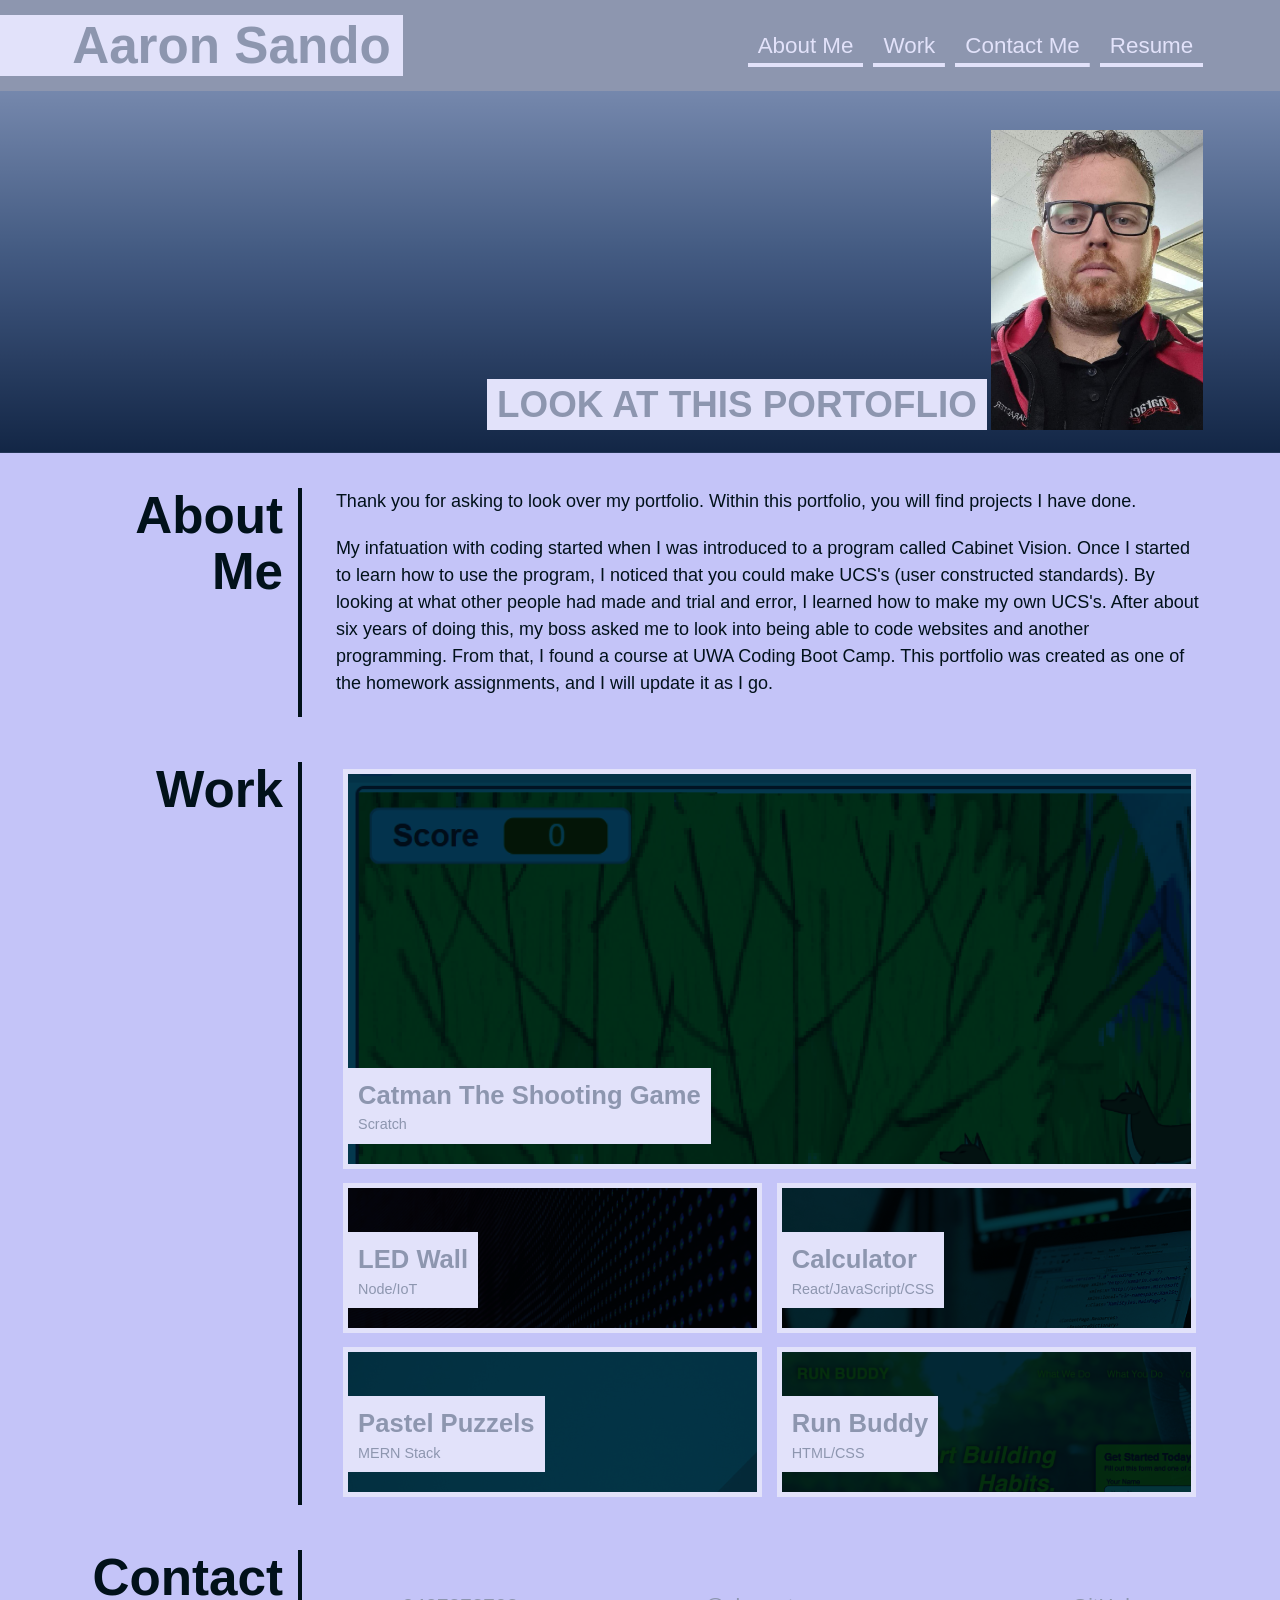
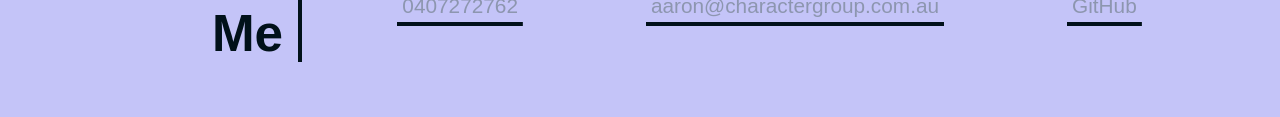
==== index.html @ e188dd53 "first upload" ====
<!DOCTYPE html>
<html lang="en">

<head>
  <meta charset="UTF-8">
  <meta name="viewport" content="width=device-width, initial-scale=1.0">
  <meta http-equiv="X-UA-Compatible" content="ie=edge">
  <title>Aaron Sando // portfolio</title>
<link rel="stylesheet" href="./assets/css/style.css" />
</head>

<body>
  <!-- main logo / nav -->
  <header>
    <h1>Aaron Sando</h1>
    <nav>
      <a href="#about">About Me</a>
      <a href="#work">Work</a>
      <a href="#contact">Contact Me</a>
      <!-- Link this to your resume! -->
      <a href="#">Resume</a>
    </nav>
  </header>

  <!-- hero banner -->
  <section class="hero-banner">
    <div>
      <h2>LOOK AT THIS PORTOFLIO</h2>
      <img src="./assets/images/studentAvatar.jpg" alt="recent photo">      
    </div>
  </section>

  <main class="page-wrapper">
    <!-- about me -->
    <section class="page-section" id="about">
      <h2>About Me</h2>
      <div>
        <p>
          Thank you for asking to look over my portfolio.
          Within this portfolio, you will find projects I have done.
        </p>
        <p> 
          My infatuation with coding started when I was introduced to a program called Cabinet Vision.
          Once I started to learn how to use the program, I noticed that you could make UCS's (user constructed standards).
          By looking at what other people had made and trial and error, I learned how to make my own UCS's.
          After about six years of doing this, my boss asked me to look into being able to code websites and another programming.
          From that, I found a course at UWA Coding Boot Camp.
          This portfolio was created as one of the homework assignments, and I will update it as I go.
        </p>
      </div>
    </section>

    <!-- portfolio container -->
    <section class="page-section" id="work">
      <h2>Work</h2>
      <div class="flex-container">

        <a href="https://scratch.mit.edu/projects/542691120/fullscreen/" class="flex-item surf-report">
          <div>
            <h3>Catman The Shooting Game</h3>
            <span>Scratch</span>
          </div>
        </a>
        
        <a href="#" class="flex-item led-wall">
          <div>
            <h3>LED Wall</h3>
            <span>Node/IoT</span>
          </div>
        </a>
        <a href="#" class="flex-item react-calc">
          <div>
            <h3>Calculator</h3>
            <span>React/JavaScript/CSS</span>
          </div>
        </a>

        <a href="#" class="flex-item pastel-puzzles">
          <div>
            <h3>Pastel Puzzels</h3>
            <span>MERN Stack</span>
          </div>
        </a>

    
        <a href="#" class="flex-item run-buddy">
          <div>
            <h3>Run Buddy</h3>
            <span>HTML/CSS</span>
          </div>
        </a>

      </div>
    </section>

    <!-- contact -->
    <section class="page-section contact" id="contact">
      <h2>Contact Me</h2>
      <div>
        <address>
          <a href="tel:+610407272762">0407272762</a>
          <a href="mailto:aaron@charactergroup.com.au">aaron@charactergroup.com.au</a>
          <a href="#">GitHub</a>
        </address>
      </div>
    </section>
  </main>
</body>

</html>
---- assets/css/style.css ----
* {
  box-sizing: border-box;
}

/* brand color palette */
:root {
  --primary: rgb(1, 17, 26);
  --secondary: rgb(226, 226, 250);
  --tertiary: rgb(141, 150, 175);
  --dark: rgb(8, 8, 10);
  --light: rgb(196, 196, 248);
}

body {
  margin: 0;
  padding: 0;
  font-family: 'Trebuchet MS', 'Lucida Sans Unicode', 'Lucida Grande', 'Lucida Sans', Arial, sans-serif;
  color: var(--primary);
  background-color: var(--light);
  line-height: 1.5;
}

h1,
h2,
h3,
h4,
h5,
h6 {
  margin: 0;
}

p {
  margin: 0;
}

header {
  padding: 15px 6% 15px 0;
  display: flex;
  flex-direction: row;
  justify-content: space-between;
  flex-wrap: wrap;
  align-items: center;
  background-color: var(--tertiary);
  box-shadow: 0 5px 35px rgba(146, 204, 206, 0.4);
}

header h1 {
  color: var(--tertiary);
  background-color: var(--secondary);
  padding: 5px 1% 5px 6%;
  margin: 0;
  font-size: 4vw;
  line-height: 1;
}

nav {
  display: flex;
  flex-direction: row;
  flex-wrap: wrap;
}

nav a {
  text-decoration: none;
  padding: 5px 10px;
  color: var(--secondary);
  margin-right: 10px;
  background-image: linear-gradient(270deg, var(--secondary) 0%, var(--secondary) 100%);
  background-repeat: no-repeat;
  background-size: 100% 0.2em;
  background-position: bottom;
  transition: all 0.25s ease-in;
  font-size: 1.4rem;
}

nav a:hover {
  background-size: 100% 100%;
  color: var(--primary);
}

nav a:last-child {
  margin-right: 0;
}

main {
  margin-top: 20px;
  margin-bottom: 45px;
}

.hero-banner {
  background: rgb(68, 88, 120);
  background-image: url("../images/02-hero-bg.jpg"), linear-gradient(180deg, var(--secondary) 0%, var(--primary) 100%);
  background-size: cover;
  background-position: center;
  background-blend-mode: soft-light;
  min-height: 30vh;
  color: var(--light);
  padding: 2% 6%;
  display: flex;
  justify-content: flex-end;
  align-items: flex-end;
  text-align: right;
}

.hero-banner img{
  height: 300px;
  position: relative;
  top: 13px;
}

.hero-banner div {
  flex: 0 0 90%;
}

.hero-banner h2 {
  background-color: var(--secondary);
  color: var(--tertiary);
  margin: 0;
  padding: 5px 10px;
  font-size: 2.3rem;
  line-height: 1.2;
  display: inline;
}

.page-wrapper {
  max-width: 88%;
  margin-left: auto;
  margin-right: auto;
}

.page-section {
  margin: 25px 0;
  padding: 10px 0;
  display: flex;
  flex-direction: row;
  flex-wrap: wrap;
  align-items: stretch;
  justify-content: space-between;
}

.page-section > h2 {
  flex: 0 0 20%;
  text-align: right;
  padding-right: 15px;
  border-right: 4px solid var(--primary);
  font-size: 4vw;
  line-height: 1.1;
}

.page-section > div {
  flex: 0 0 77%;
}

.page-section p {
  margin-bottom: 20px;
  font-size: 18px;
}

.flex-container {
  display: flex;
  flex-wrap: wrap;
  justify-content: center;
}

.flex-item {
  border: 5px solid var(--secondary);
  background-color: var(--primary);
  color: var(--tertiary);
  min-height: 150px;
  max-height: 150px;
  flex-basis: calc(50% - 1em);
  display: flex;
  align-items: flex-end;
  padding: 0 0 20px 0;
  margin: 0.5em;
  text-decoration: none;
  background-blend-mode: soft-light;
  background-size: 150%;
  transition: all 0.5s;
  font-size: 0.9rem;
}

/* feature first portfolio item */
.flex-item:first-child {
    min-height: 400px;
    flex-basis: 100%;
}

.flex-item:hover {
  background-color: rgba(0, 0, 0, 0.3);
}

.flex-item div {
  background-color: var(--secondary);
  padding: 8px 10px;
}

.flex-item h3 {
  font-size: 1.6rem;
}

.contact address {
  display: flex;
  flex-wrap: wrap;
  justify-content: space-around;
  align-items: center;
  height: 100%;
}

.contact address a {
  color: var(--tertiary);
  padding: 5px;
  text-decoration: none;
  font-size: 1.3rem;
  font-style: normal;
  background-image: linear-gradient(270deg, var(--primary) 0%, var(--primary) 100%);
  background-repeat: no-repeat;
  background-size: 100% 0.2em;
  background-position: bottom;
  transition: all 0.25s ease-in;
  margin: 0 0.2rem 0.1rem;
  display: inline-block;
}

.contact address a:hover {
  background-size: 100% 88%;
  color: var(--secondary);
}

/* portfolio project images */
.run-buddy {
  background-image: url("../images/02-run-buddy.jpg");
}

.led-wall {
  background-image: url("../images/02-portfolio-1.jpg");
}

.react-calc {
  background-image: url("../images/02-portfolio-2.jpg");
}

.pastel-puzzles {
  background-image: url("../images/02-portfolio-3.jpg");
}

.surf-report {
  background-image: url("../images/Catman.PNG");
}

/* end portfolio project images */

@media screen and (max-width: 980px) {
  header {
    padding: 0 0 10px 0;
    justify-content: center;
    text-align: center;
  }

  header h1 {
    width: 100%;
    padding: 5px;
    margin-bottom: 10px;
    font-size: 10vw;
  }

  header nav {
    justify-content: center;
  }

  .page-section > h2,
  .page-section > div {
    flex: 0 0 100%;
  }

  .page-section > h2 {
    border-right: none;
    border-bottom: 4px solid var(--primary);
    margin-bottom: 20px;
    padding-bottom: 10px;
    text-align: left;
    font-size: 7vw;
  }
}

@media screen and (max-width: 768px) {
  .flex-item,
  .flex-item:first-child {
    flex-basis: 100%;
  }

  .flex-item:first-child {
    min-height: 150px;
  }

  .hero-banner {
    justify-content: center;
    text-align: center;
  }

  .contact address {
    flex-direction: column;
    align-items: flex-start;
  }
}
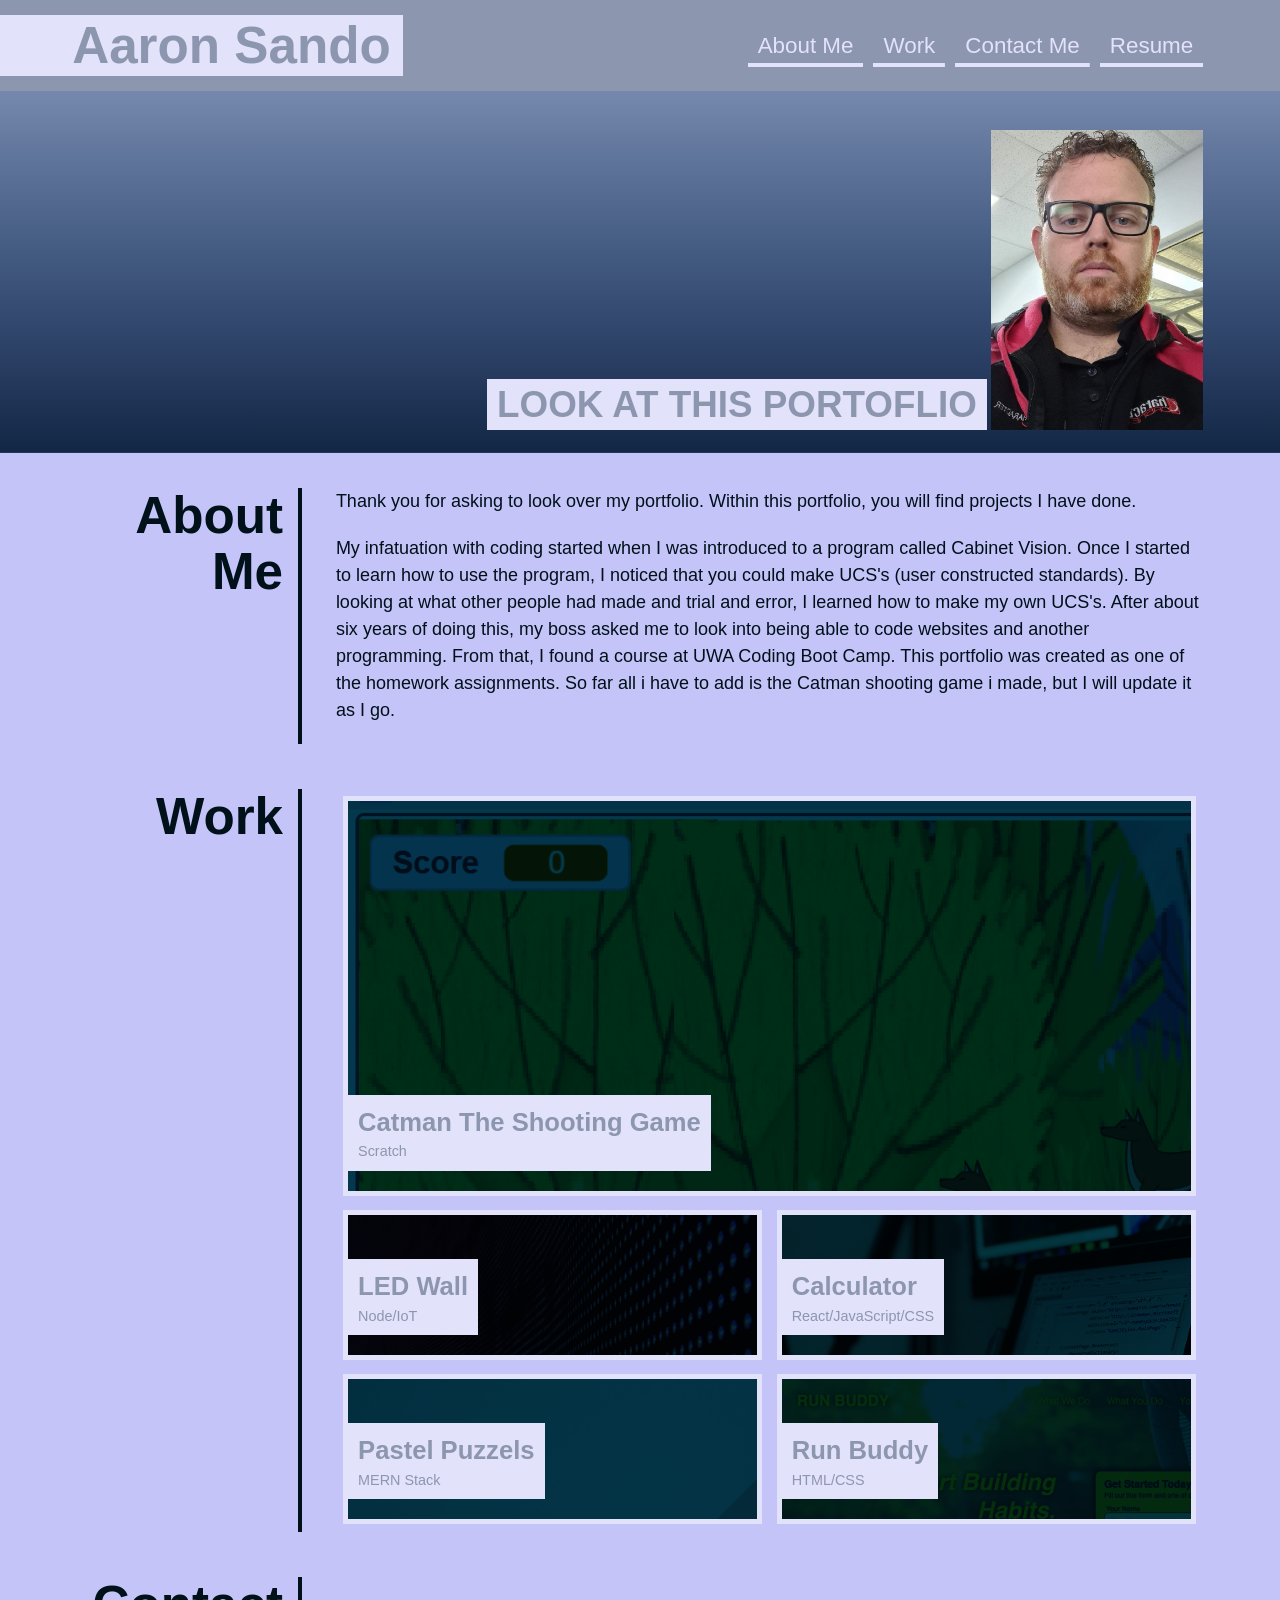
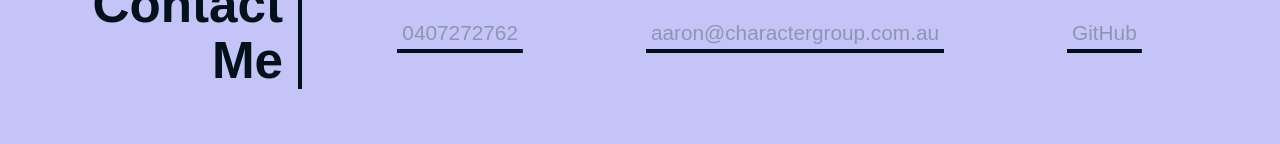
==== commit 2c522962: "quick change to about me info" ====
--- a/index.html
+++ b/index.html
@@ -45,7 +45,8 @@
           By looking at what other people had made and trial and error, I learned how to make my own UCS's.
           After about six years of doing this, my boss asked me to look into being able to code websites and another programming.
           From that, I found a course at UWA Coding Boot Camp.
-          This portfolio was created as one of the homework assignments, and I will update it as I go.
+          This portfolio was created as one of the homework assignments.
+          So far all i have to add is the Catman shooting game i made, but I will update it as I go.
         </p>
       </div>
     </section>
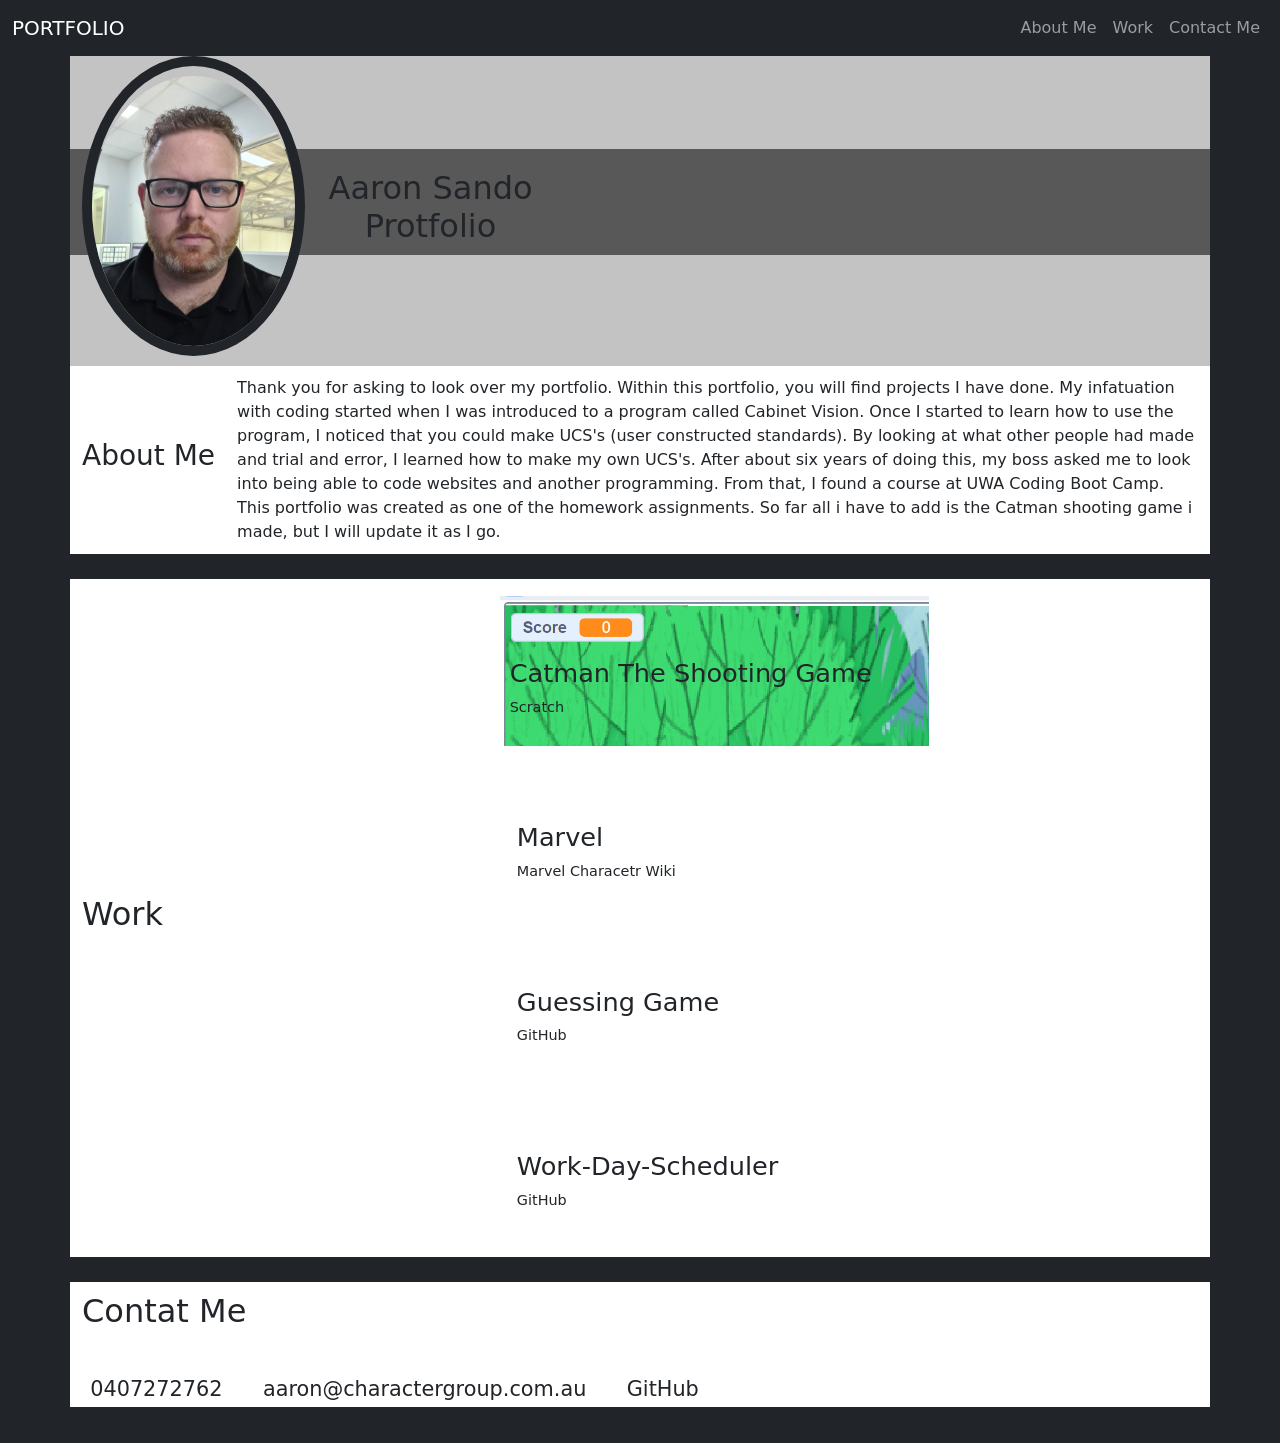
==== commit 930abffc: "put neew page" ====
--- a/index.html
+++ b/index.html
@@ -1,111 +1,160 @@
 <!DOCTYPE html>
 <html lang="en">
+  <head>
+    <!-- Required meta tags -->
+    <meta charset="UTF-8">
+    <meta http-equiv="X-UA-Compatible" content="IE=edge">
+    <meta name="viewport" content="width=device-width, initial-scale=1.0">
+    <!-- bootstrap CSS -->
+    <link href="https://cdn.jsdelivr.net/npm/bootstrap@5.1.3/dist/css/bootstrap.min.css" 
+    rel="stylesheet" 
+    integrity="sha384-1BmE4kWBq78iYhFldvKuhfTAU6auU8tT94WrHftjDbrCEXSU1oBoqyl2QvZ6jIW3" 
+    crossorigin="anonymous">
+    <!-- User CSS -->
+    <link rel="stylesheet" href="./style/Style.css" />
+    <!-- <link rel="stylesheet" href="https://maxcdn.bootstrapcdn.com/bootstrap/3.3.7/css/bootstrap.min.css" integrity="sha384-BVYiiSIFeK1dGmJRAkycuHAHRg32OmUcww7on3RYdg4Va+PmSTsz/K68vbdEjh4u" crossorigin="anonymous"> -->
+    <title>Document</title>
+  </head>
+  <body>
+    <!-- NarBar -->
+    <nav class="navbar navbar-expand-md navbar-dark bg-dark">
+      <div class="container-fluid">
+          <a class="navbar-brand">PORTFOLIO</a>
+          <button class="navbar-toggler ms-auto" type="button" data-bs-toggle="collapse" data-bs-target="#collapseNavbar">
+            <span class="navbar-toggler-icon"></span>
+          </button>
+          <div class="navbar-collapse collapse" id="collapseNavbar">
+            <ul class="navbar-nav ms-auto">
+              <li class="nav-item">
+                <a class="nav-link" href="#about">About Me</a>
+              </li>
+              <li class="nav-item">
+                <a class="nav-link" href="#work">Work</a>
+              </li>
+              <li class="nav-item">
+                <a class="nav-link" href="#contact">Contact Me</a>
+              </li>              
+            </ul>
+          </div>
+      </div>
+    </nav>
+    <!-- Main Body -->
+    <div class="container">
 
-<head>
-  <meta charset="UTF-8">
-  <meta name="viewport" content="width=device-width, initial-scale=1.0">
-  <meta http-equiv="X-UA-Compatible" content="ie=edge">
-  <title>Aaron Sando // portfolio</title>
-<link rel="stylesheet" href="./assets/css/style.css" />
-</head>
+      <div class="row background-title">
+        <div class="col-auto me-auto">
+          <img id="studentAvatar" src="./images/studentAvatar.jpg" alt="recent photo">  
+        </div>
+        <div class="col" id="profolioTitle">
+          <div>
+            <h2>
+              Aaron Sando
+              <br>
+              Protfolio
+            </h2> 
+          </div>
+        </div>
+      </div>
 
-<body>
-  <!-- main logo / nav -->
-  <header>
-    <h1>Aaron Sando</h1>
-    <nav>
-      <a href="#about">About Me</a>
-      <a href="#work">Work</a>
-      <a href="#contact">Contact Me</a>
-      <!-- Link this to your resume! -->
-      <a href="#">Resume</a>
-    </nav>
-  </header>
+      <div class="row">
+        <h3 class="col-auto me-auto nav-bar-options" id="about">About Me</h3>
+        <div class="col text">
+        Thank you for asking to look over my portfolio. Within this portfolio, you will find projects I have done.
+        My infatuation with coding started when I was introduced to a program called Cabinet Vision. Once I started to learn how to use the program, 
+        I noticed that you could make UCS's (user constructed standards). By looking at what other people had made and trial and error, I learned how to make my own UCS's. 
+        After about six years of doing this, my boss asked me to look into being able to code websites and another programming. From that, I found a course at UWA Coding Boot Camp. 
+        This portfolio was created as one of the homework assignments. So far all i have to add is the Catman shooting game i made, but I will update it as I go.
+        </div>  
+      </div>
 
-  <!-- hero banner -->
-  <section class="hero-banner">
-    <div>
-      <h2>LOOK AT THIS PORTOFLIO</h2>
-      <img src="./assets/images/studentAvatar.jpg" alt="recent photo">      
     </div>
-  </section>
 
-  <main class="page-wrapper">
-    <!-- about me -->
-    <section class="page-section" id="about">
-      <h2>About Me</h2>
-      <div>
-        <p>
-          Thank you for asking to look over my portfolio.
-          Within this portfolio, you will find projects I have done.
-        </p>
-        <p> 
-          My infatuation with coding started when I was introduced to a program called Cabinet Vision.
-          Once I started to learn how to use the program, I noticed that you could make UCS's (user constructed standards).
-          By looking at what other people had made and trial and error, I learned how to make my own UCS's.
-          After about six years of doing this, my boss asked me to look into being able to code websites and another programming.
-          From that, I found a course at UWA Coding Boot Camp.
-          This portfolio was created as one of the homework assignments.
-          So far all i have to add is the Catman shooting game i made, but I will update it as I go.
-        </p>
+    <div class="container">    
+      <!-- portfolio container -->
+      <div class="container page-section">
+        <div class="row">      
+
+          <div class="col-sm-6 col-xs-12 nav-bar-options">
+            <div id="work">
+              <h2>Work</h2>
+            </div>                                  
+          </div>
+
+          <div class="col-sm-6 col-xs-12">
+            <!-- add projects -->
+            <div class="row flex-container">    
+              <a href="https://scratch.mit.edu/projects/542691120/fullscreen/" class="flex-item cat-game">
+                <div>
+                  <h3>Catman The Shooting Game</h3>
+                  <span>Scratch</span>
+                </div>
+              </a>
+            </div>            
+            <div class="row"> 
+              <a href="https://sandoman19.github.io/Marvel_Character_Wiki/" class="flex-item marvel-wiki">
+                <div>
+                  <h3>Marvel</h3>
+                  <span>Marvel Characetr Wiki</span>
+                </div>
+              </a>
+            </div>
+            <div class="row"> 
+              <a href="https://sandoman19.github.io/guessing_game/" class="flex-item guessing-game">
+                <div>
+                  <h3>Guessing Game</h3>
+                  <span>GitHub</span>
+                </div>
+              </a>
+            </div>              
+            <div class="row"> 
+              <a href="https://sandoman19.github.io/WorkDayScheduler/" class="flex-item Work-Day-Scheduler">
+                <div>
+                  <h3>Work-Day-Scheduler</h3>
+                  <span>GitHub</span>
+                </div>
+              </a>
+            </div> 
+
+          </div> 
+
+        </div>
       </div>
-    </section>
+    </div>
 
-    <!-- portfolio container -->
-    <section class="page-section" id="work">
-      <h2>Work</h2>
-      <div class="flex-container">
+    <div class="container">
+      <div class="container page-section contact">
+        <div class="row">  
+        <div class="col-auto me-auto">
+          <div id="contact">
+            <h2>Contat Me</h2>
+          </div>
+          <address class="row">
+            <div class="col"> 
+              <a href="tel:+610407272762">0407272762</a>
+            </div>
+            <div class="col">
+              <a href="mailto:aaron@charactergroup.com.au">aaron@charactergroup.com.au</a>
+            </div>
+            <div class="col"> 
+              <a href="https://github.com/Sandoman19?tab=repositories">GitHub</a>
+            </div>
+          </address>                                  
+        </div>         
+        </div>    
+      </div>
+    </div>
 
-        <a href="https://scratch.mit.edu/projects/542691120/fullscreen/" class="flex-item surf-report">
-          <div>
-            <h3>Catman The Shooting Game</h3>
-            <span>Scratch</span>
-          </div>
-        </a>
-        
-        <a href="#" class="flex-item led-wall">
-          <div>
-            <h3>LED Wall</h3>
-            <span>Node/IoT</span>
-          </div>
-        </a>
-        <a href="#" class="flex-item react-calc">
-          <div>
-            <h3>Calculator</h3>
-            <span>React/JavaScript/CSS</span>
-          </div>
-        </a>
+    <!-- bootstrap Script -->
+    <script src="https://cdn.jsdelivr.net/npm/@popperjs/core@2.10.2/dist/umd/popper.min.js" 
+      integrity="sha384-7+zCNj/IqJ95wo16oMtfsKbZ9ccEh31eOz1HGyDuCQ6wgnyJNSYdrPa03rtR1zdB" 
+      crossorigin="anonymous">
+    </script>
+    <script src="https://cdn.jsdelivr.net/npm/bootstrap@5.1.3/dist/js/bootstrap.min.js" 
+      integrity="sha384-QJHtvGhmr9XOIpI6YVutG+2QOK9T+ZnN4kzFN1RtK3zEFEIsxhlmWl5/YESvpZ13" 
+      crossorigin="anonymous">
+    </script>
+    <!-- User Script -->
 
-        <a href="#" class="flex-item pastel-puzzles">
-          <div>
-            <h3>Pastel Puzzels</h3>
-            <span>MERN Stack</span>
-          </div>
-        </a>
-
-    
-        <a href="#" class="flex-item run-buddy">
-          <div>
-            <h3>Run Buddy</h3>
-            <span>HTML/CSS</span>
-          </div>
-        </a>
-
-      </div>
-    </section>
-
-    <!-- contact -->
-    <section class="page-section contact" id="contact">
-      <h2>Contact Me</h2>
-      <div>
-        <address>
-          <a href="tel:+610407272762">0407272762</a>
-          <a href="mailto:aaron@charactergroup.com.au">aaron@charactergroup.com.au</a>
-          <a href="#">GitHub</a>
-        </address>
-      </div>
-    </section>
-  </main>
-</body>
+  </body>
 
 </html>
--- a/style/Style.css
+++ b/style/Style.css
@@ -0,0 +1,177 @@
+body {
+  background-color: #212529;
+}
+
+.background-title {
+  background-image: url("../images/background-titile.jpg");
+  background-position:center;
+  height:310px;
+}
+
+.container {
+  background-color: white;
+}
+
+#studentAvatar {
+  border: 10px solid, #212529;
+  border-radius: 50%;
+  height: 300px;
+  padding-top: 10px;
+}
+
+.text {
+  padding: 10px;
+}
+
+.page-section {
+  margin: 25px 0;
+  padding: 10px 0;
+  display: flex;
+  flex-direction: row;
+  flex-wrap: wrap;
+  align-items: stretch;
+  justify-content: space-between;
+}
+
+.page-section > h2 {
+  flex: 0 0 20%;
+  text-align: right;
+  padding-right: 15px;
+  border-right: 4px solid var(--primary);
+  font-size: 4vw;
+  line-height: 1.1;
+}
+
+.page-section > div {
+  flex: 0 0 77%;
+}
+
+.page-section p {
+  margin-bottom: 20px;
+  font-size: 18px;
+}
+
+.nav-bar-options{
+  display: flex;
+  align-items: center;
+  text-align: center;
+}
+
+#profolioTitle{
+  display: flex;
+  align-items: center;
+  text-align: center;
+}
+
+.flex-container {
+  display: flex;
+  flex-wrap: wrap;
+  justify-content: center;
+}
+
+.flex-item {
+  border: 5px solid var(--secondary);
+  /* background-color: rgb(132, 89, 182); var(--primary); */
+  color: var(--tertiary);
+  min-height: 150px;
+  max-height: 150px;
+  flex-basis: calc(50% - 1em);
+  display: flex;
+  align-items: flex-end;
+  padding: 0 0 20px 0;
+  margin: 0.5em;
+  text-decoration: none;
+  background-blend-mode: soft-light;
+  background-size: 150%;
+  transition: all 0.5s;
+  font-size: 0.9rem;
+}
+
+/* feature first portfolio item */
+.flex-item:first-child {
+    min-height: 150px;
+    flex-basis: 100%;
+}
+
+.flex-item:hover {
+  background-color: rgba(0, 0, 0, 0.3);
+}
+
+.flex-item div {
+  background-color: var(--secondary);
+  padding: 8px 10px;
+}
+
+.flex-item h3 {
+  font-size: 1.6rem;
+}
+
+.marvel-wiki {
+  background-image: url("../images/marvel-wiki.jpg");
+  background-repeat: no-repeat;
+}
+
+.guessing-game {
+  background-image: url("../images/guessing-game.jpg");
+  background-repeat: no-repeat;
+}
+
+.Work-Day-Scheduler {
+  background-image: url("../images/Work-Day-Scheduler.jpg");
+  background-repeat: no-repeat;
+}
+
+.cat-game {
+  background-image: url("../images/Catman.PNG");
+  background-repeat: no-repeat;
+}
+
+.contact address {
+  display: flex;
+  flex-wrap: wrap;
+  justify-content: space-around;
+  align-items: center;
+  height: 100%;
+}
+
+.contact address a {
+  color: var(--tertiary);
+  padding: 5px;
+  text-decoration: none;
+  font-size: 1.3rem;
+  font-style: normal;
+  background-image: linear-gradient(270deg, var(--primary) 0%, var(--primary) 100%);
+  background-repeat: no-repeat;
+  background-size: 100% 0.2em;
+  background-position: bottom;
+  transition: all 0.25s ease-in;
+  margin: 0 0.2rem 0.1rem;
+  display: inline-block;
+}
+
+.contact address a:hover {
+  background-size: 100% 88%;
+  color: var(--secondary);
+}
+
+@media (min-width: 768px) {
+  .navbar-brand.abs
+  {
+    position: absolute;
+    width: auto;
+    left: 50%;
+    transform: translateX(-50%);
+    text-align: center;
+  }
+
+  .flex-item,
+  .flex-item:first-child 
+  {
+    flex-basis: 100%;
+  }
+
+  .flex-item:first-child 
+  {
+    min-height: 150px;
+  }
+}
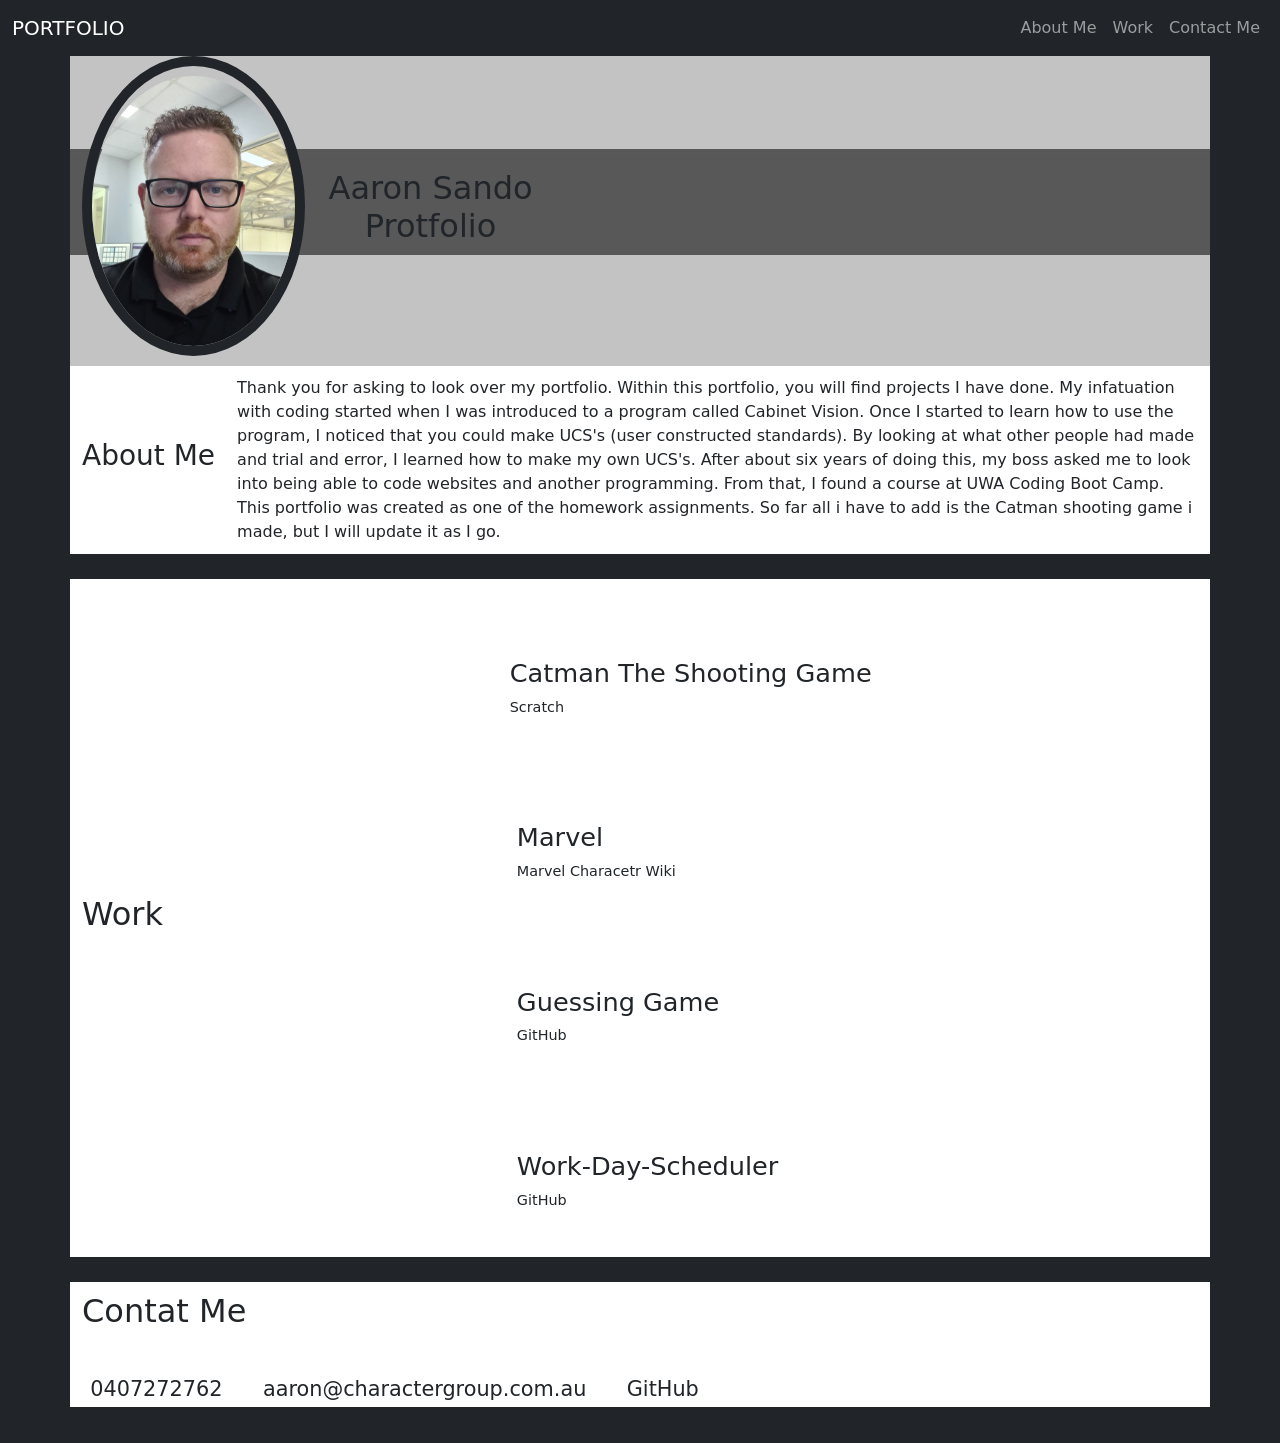
==== commit f3234335: "changing main to suit new-profolio-page branch" ====
--- a/index.html
+++ b/index.html
@@ -11,7 +11,7 @@
     integrity="sha384-1BmE4kWBq78iYhFldvKuhfTAU6auU8tT94WrHftjDbrCEXSU1oBoqyl2QvZ6jIW3" 
     crossorigin="anonymous">
     <!-- User CSS -->
-    <link rel="stylesheet" href="./style/Style.css" />
+    <link rel="stylesheet" href="./assets/css/style.css" />
     <!-- <link rel="stylesheet" href="https://maxcdn.bootstrapcdn.com/bootstrap/3.3.7/css/bootstrap.min.css" integrity="sha384-BVYiiSIFeK1dGmJRAkycuHAHRg32OmUcww7on3RYdg4Va+PmSTsz/K68vbdEjh4u" crossorigin="anonymous"> -->
     <title>Document</title>
   </head>
@@ -43,7 +43,7 @@
 
       <div class="row background-title">
         <div class="col-auto me-auto">
-          <img id="studentAvatar" src="./images/studentAvatar.jpg" alt="recent photo">  
+          <img id="studentAvatar" src="./assets/images/studentAvatar.jpg" alt="recent photo">  
         </div>
         <div class="col" id="profolioTitle">
           <div>
--- a/assets/css/style.css
+++ b/assets/css/style.css
@@ -0,0 +1,177 @@
+body {
+  background-color: #212529;
+}
+
+.background-title {
+  background-image: url("../images/background-titile.jpg");
+  background-position:center;
+  height:310px;
+}
+
+.container {
+  background-color: white;
+}
+
+#studentAvatar {
+  border: 10px solid, #212529;
+  border-radius: 50%;
+  height: 300px;
+  padding-top: 10px;
+}
+
+.text {
+  padding: 10px;
+}
+
+.page-section {
+  margin: 25px 0;
+  padding: 10px 0;
+  display: flex;
+  flex-direction: row;
+  flex-wrap: wrap;
+  align-items: stretch;
+  justify-content: space-between;
+}
+
+.page-section > h2 {
+  flex: 0 0 20%;
+  text-align: right;
+  padding-right: 15px;
+  border-right: 4px solid var(--primary);
+  font-size: 4vw;
+  line-height: 1.1;
+}
+
+.page-section > div {
+  flex: 0 0 77%;
+}
+
+.page-section p {
+  margin-bottom: 20px;
+  font-size: 18px;
+}
+
+.nav-bar-options{
+  display: flex;
+  align-items: center;
+  text-align: center;
+}
+
+#profolioTitle{
+  display: flex;
+  align-items: center;
+  text-align: center;
+}
+
+.flex-container {
+  display: flex;
+  flex-wrap: wrap;
+  justify-content: center;
+}
+
+.flex-item {
+  border: 5px solid var(--secondary);
+  /* background-color: rgb(132, 89, 182); var(--primary); */
+  color: var(--tertiary);
+  min-height: 150px;
+  max-height: 150px;
+  flex-basis: calc(50% - 1em);
+  display: flex;
+  align-items: flex-end;
+  padding: 0 0 20px 0;
+  margin: 0.5em;
+  text-decoration: none;
+  background-blend-mode: soft-light;
+  background-size: 150%;
+  transition: all 0.5s;
+  font-size: 0.9rem;
+}
+
+/* feature first portfolio item */
+.flex-item:first-child {
+    min-height: 150px;
+    flex-basis: 100%;
+}
+
+.flex-item:hover {
+  background-color: rgba(0, 0, 0, 0.3);
+}
+
+.flex-item div {
+  background-color: var(--secondary);
+  padding: 8px 10px;
+}
+
+.flex-item h3 {
+  font-size: 1.6rem;
+}
+
+.marvel-wiki {
+  background-image: url("../images/marvel-wiki.jpg");
+  background-repeat: no-repeat;
+}
+
+.guessing-game {
+  background-image: url("../images/guessing-game.jpg");
+  background-repeat: no-repeat;
+}
+
+.Work-Day-Scheduler {
+  background-image: url("../images/Work-Day-Scheduler.jpg");
+  background-repeat: no-repeat;
+}
+
+.cat-game {
+  background-image: url("../images/Catman.PNG");
+  background-repeat: no-repeat;
+}
+
+.contact address {
+  display: flex;
+  flex-wrap: wrap;
+  justify-content: space-around;
+  align-items: center;
+  height: 100%;
+}
+
+.contact address a {
+  color: var(--tertiary);
+  padding: 5px;
+  text-decoration: none;
+  font-size: 1.3rem;
+  font-style: normal;
+  background-image: linear-gradient(270deg, var(--primary) 0%, var(--primary) 100%);
+  background-repeat: no-repeat;
+  background-size: 100% 0.2em;
+  background-position: bottom;
+  transition: all 0.25s ease-in;
+  margin: 0 0.2rem 0.1rem;
+  display: inline-block;
+}
+
+.contact address a:hover {
+  background-size: 100% 88%;
+  color: var(--secondary);
+}
+
+@media (min-width: 768px) {
+  .navbar-brand.abs
+  {
+    position: absolute;
+    width: auto;
+    left: 50%;
+    transform: translateX(-50%);
+    text-align: center;
+  }
+
+  .flex-item,
+  .flex-item:first-child 
+  {
+    flex-basis: 100%;
+  }
+
+  .flex-item:first-child 
+  {
+    min-height: 150px;
+  }
+}
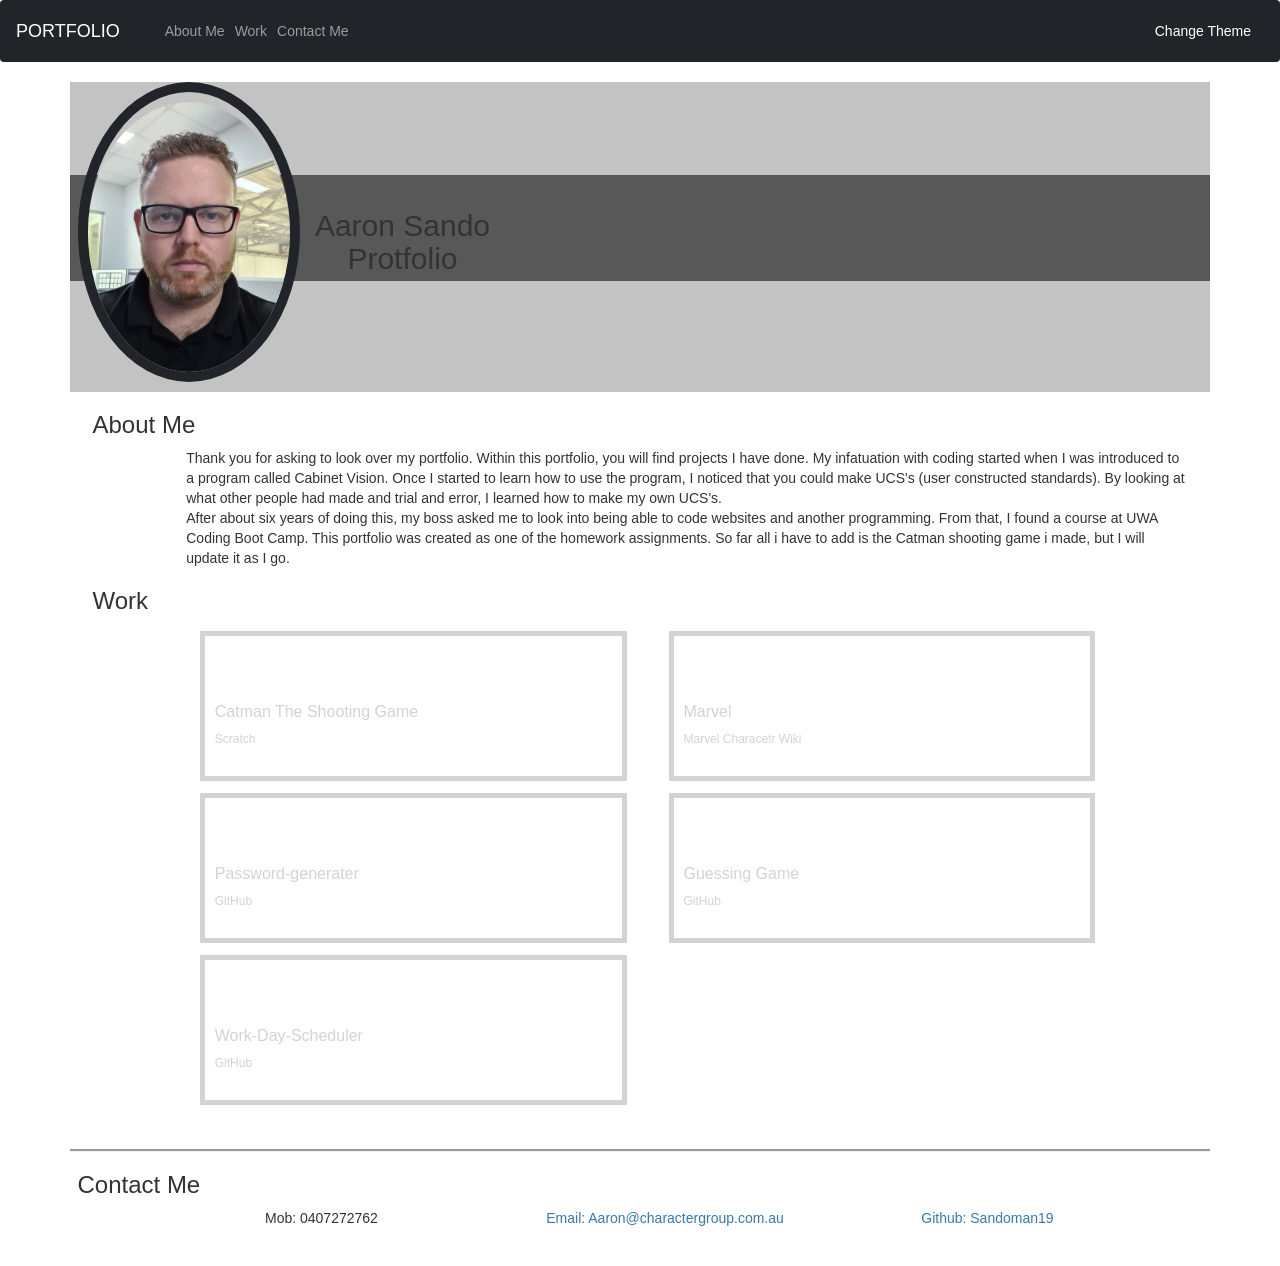
==== commit fc005854: "new changes" ====
--- a/index.html
+++ b/index.html
@@ -11,8 +11,8 @@
     integrity="sha384-1BmE4kWBq78iYhFldvKuhfTAU6auU8tT94WrHftjDbrCEXSU1oBoqyl2QvZ6jIW3" 
     crossorigin="anonymous">
     <!-- User CSS -->
-    <link rel="stylesheet" href="./assets/css/style.css" />
-    <!-- <link rel="stylesheet" href="https://maxcdn.bootstrapcdn.com/bootstrap/3.3.7/css/bootstrap.min.css" integrity="sha384-BVYiiSIFeK1dGmJRAkycuHAHRg32OmUcww7on3RYdg4Va+PmSTsz/K68vbdEjh4u" crossorigin="anonymous"> -->
+    <link rel="stylesheet" href="./style/Style.css" />
+    <link rel="stylesheet" href="https://maxcdn.bootstrapcdn.com/bootstrap/3.3.7/css/bootstrap.min.css" integrity="sha384-BVYiiSIFeK1dGmJRAkycuHAHRg32OmUcww7on3RYdg4Va+PmSTsz/K68vbdEjh4u" crossorigin="anonymous">
     <title>Document</title>
   </head>
   <body>
@@ -36,6 +36,7 @@
               </li>              
             </ul>
           </div>
+          <button type="button" class="btn btn-dark" onclick="myFunction()">Change Theme</button>
       </div>
     </nav>
     <!-- Main Body -->
@@ -43,7 +44,7 @@
 
       <div class="row background-title">
         <div class="col-auto me-auto">
-          <img id="studentAvatar" src="./assets/images/studentAvatar.jpg" alt="recent photo">  
+          <img id="studentAvatar" src="./images/studentAvatar.jpg" alt="recent photo">  
         </div>
         <div class="col" id="profolioTitle">
           <div>
@@ -56,41 +57,45 @@
         </div>
       </div>
 
-      <div class="row">
-        <h3 class="col-auto me-auto nav-bar-options" id="about">About Me</h3>
-        <div class="col text">
-        Thank you for asking to look over my portfolio. Within this portfolio, you will find projects I have done.
-        My infatuation with coding started when I was introduced to a program called Cabinet Vision. Once I started to learn how to use the program, 
-        I noticed that you could make UCS's (user constructed standards). By looking at what other people had made and trial and error, I learned how to make my own UCS's. 
-        After about six years of doing this, my boss asked me to look into being able to code websites and another programming. From that, I found a course at UWA Coding Boot Camp. 
-        This portfolio was created as one of the homework assignments. So far all i have to add is the Catman shooting game i made, but I will update it as I go.
-        </div>  
-      </div>
+      <div class="container">  
 
-    </div>
-
-    <div class="container">    
-      <!-- portfolio container -->
-      <div class="container page-section">
-        <div class="row">      
-
-          <div class="col-sm-6 col-xs-12 nav-bar-options">
-            <div id="work">
-              <h2>Work</h2>
-            </div>                                  
+        <div class="row">
+          <div class="col">
+            <h3 id="about">About Me</h3>
           </div>
 
-          <div class="col-sm-6 col-xs-12">
-            <!-- add projects -->
-            <div class="row flex-container">    
+          <div class="row">
+            <div class="col-1">
+              <br>
+            </div>
+            <div class="col col-lg-11">
+              Thank you for asking to look over my portfolio. Within this portfolio, you will find projects I have done.
+              My infatuation with coding started when I was introduced to a program called Cabinet Vision. Once I started to learn how to use the program, 
+              I noticed that you could make UCS's (user constructed standards). By looking at what other people had made and trial and error, I learned how to make my own UCS's.<br> 
+              After about six years of doing this, my boss asked me to look into being able to code websites and another programming. From that, I found a course at UWA Coding Boot Camp. 
+              This portfolio was created as one of the homework assignments. So far all i have to add is the Catman shooting game i made, but I will update it as I go.
+            </div>
+          </div>
+        </div>
+
+        <div class="row">
+          <div class="col">
+            <h3 id="work">Work</h3>
+          </div>
+
+          <div class="row justify-content-md-center">
+            <div class="col-md-auto">
+              <br>
+            </div>
+            <div class="col col-lg-5">
               <a href="https://scratch.mit.edu/projects/542691120/fullscreen/" class="flex-item cat-game">
                 <div>
                   <h3>Catman The Shooting Game</h3>
                   <span>Scratch</span>
                 </div>
               </a>
-            </div>            
-            <div class="row"> 
+            </div>
+            <div class="col col-lg-5">
               <a href="https://sandoman19.github.io/Marvel_Character_Wiki/" class="flex-item marvel-wiki">
                 <div>
                   <h3>Marvel</h3>
@@ -98,50 +103,69 @@
                 </div>
               </a>
             </div>
-            <div class="row"> 
+          </div>
+          <div class="row justify-content-md-center">
+            <div class="col-md-auto">
+              <br>
+            </div>
+            <div class="col col-lg-5">
+              <a href="https://sandoman19.github.io/Password-generater/" class="flex-item Password-generater">
+                <div>
+                  <h3>Password-generater</h3>
+                  <span>GitHub</span>
+                </div>
+              </a> 
+            </div>
+            <div class="col col-lg-5">
               <a href="https://sandoman19.github.io/guessing_game/" class="flex-item guessing-game">
                 <div>
                   <h3>Guessing Game</h3>
                   <span>GitHub</span>
                 </div>
               </a>
-            </div>              
-            <div class="row"> 
+            </div>
+          </div>
+          <div class="row justify-content-md-center">
+            <div class="col-md-auto">
+              <br>
+            </div>
+            <div class="col col-lg-5">
               <a href="https://sandoman19.github.io/WorkDayScheduler/" class="flex-item Work-Day-Scheduler">
                 <div>
                   <h3>Work-Day-Scheduler</h3>
                   <span>GitHub</span>
                 </div>
               </a>
-            </div> 
-
-          </div> 
-
+            </div>
+            <div class="col col-lg-5">
+              <br>
+            </div>
+          </div>
         </div>
-      </div>
+      </div>  
     </div>
 
-    <div class="container">
-      <div class="container page-section contact">
-        <div class="row">  
-        <div class="col-auto me-auto">
-          <div id="contact">
-            <h2>Contat Me</h2>
+    <div class="container contact">
+      <div class="row">
+        <div class="col">
+          <h3 id="contact">Contact Me</h3>
+        </div>
+
+        <div class="row">
+          <div class="col">
+            <br>
+          </div>          
+          <div class="col col-lg-3">
+            Mob: 0407272762
           </div>
-          <address class="row">
-            <div class="col"> 
-              <a href="tel:+610407272762">0407272762</a>
-            </div>
-            <div class="col">
-              <a href="mailto:aaron@charactergroup.com.au">aaron@charactergroup.com.au</a>
-            </div>
-            <div class="col"> 
-              <a href="https://github.com/Sandoman19?tab=repositories">GitHub</a>
-            </div>
-          </address>                                  
-        </div>         
-        </div>    
-      </div>
+          <div class="col col-lg-4">
+            <a href="mailto:aaron@charactergroup.com.au">Email: Aaron@charactergroup.com.au</a>
+          </div>
+          <div class="col col-lg-3">
+            <a href="https://github.com/Sandoman19?tab=repositories">Github: Sandoman19</a> 
+          </div>
+        </div>
+      </div>      
     </div>
 
     <!-- bootstrap Script -->
@@ -155,6 +179,12 @@
     </script>
     <!-- User Script -->
 
+    <script>
+    function myFunction() {
+       var element = document.body;
+       element.classList.toggle("dark-mode");
+    }
+    </script>
   </body>
 
 </html>
--- a/style/Style.css
+++ b/style/Style.css
@@ -0,0 +1,91 @@
+.background-title {
+  background-image: url("../images/background-titile.jpg");
+  background-position:center;
+  height:310px;
+}
+
+.dark-mode {
+  background-color:black;
+}
+
+.dark-mode .container {
+  background-color:black;
+  color: lightgray;
+}
+
+.container {
+  background-color:white;
+}
+
+#studentAvatar {
+  border: 10px solid, #212529;
+  border-radius: 50%;
+  height: 300px;
+  padding-top: 10px;
+}
+
+#profolioTitle{
+  display: flex;
+  align-items: center;
+  text-align: center;
+}
+
+.flex-item {
+  border: 5px solid lightgray;
+  color: lightgray;
+  min-height: 150px;
+  max-height: 150px;
+  flex-basis: calc(50% - 1em);
+  display: flex;
+  align-items: flex-end;
+  padding: 0 0 20px 0;
+  margin: 0.5em;
+  text-decoration: none;
+  background-blend-mode: soft-light;
+  background-size: 150%;
+  transition: all 0.5s;
+  font-size: 1.2rem;
+}
+
+.flex-item:hover {
+  background-color: rgba(0, 0, 0, 0.3);
+}
+
+.flex-item div {
+  padding: 8px 10px;
+}
+
+.flex-item h3 {
+  font-size: 1.6rem;
+}
+
+.marvel-wiki {
+  background-image: url("../images/marvel-wiki.jpg");
+  background-repeat: no-repeat;
+}
+
+.guessing-game {
+  background-image: url("../images/guessing-game.jpg");
+  background-repeat: no-repeat;
+}
+
+.Work-Day-Scheduler {
+  background-image: url("../images/Work-Day-Scheduler.jpg");
+  background-repeat: no-repeat;
+}
+
+.Password-generater {
+  background-image: url("../images/Password-generater.jpg");
+  background-repeat: no-repeat;
+}
+
+.cat-game {
+  background-image: url("../images/Catman.jpg");
+  background-repeat: no-repeat;
+}
+
+.contact {
+  margin-top: 10mm;
+  padding-bottom: 10mm;
+  border-top-style: groove;
+}
